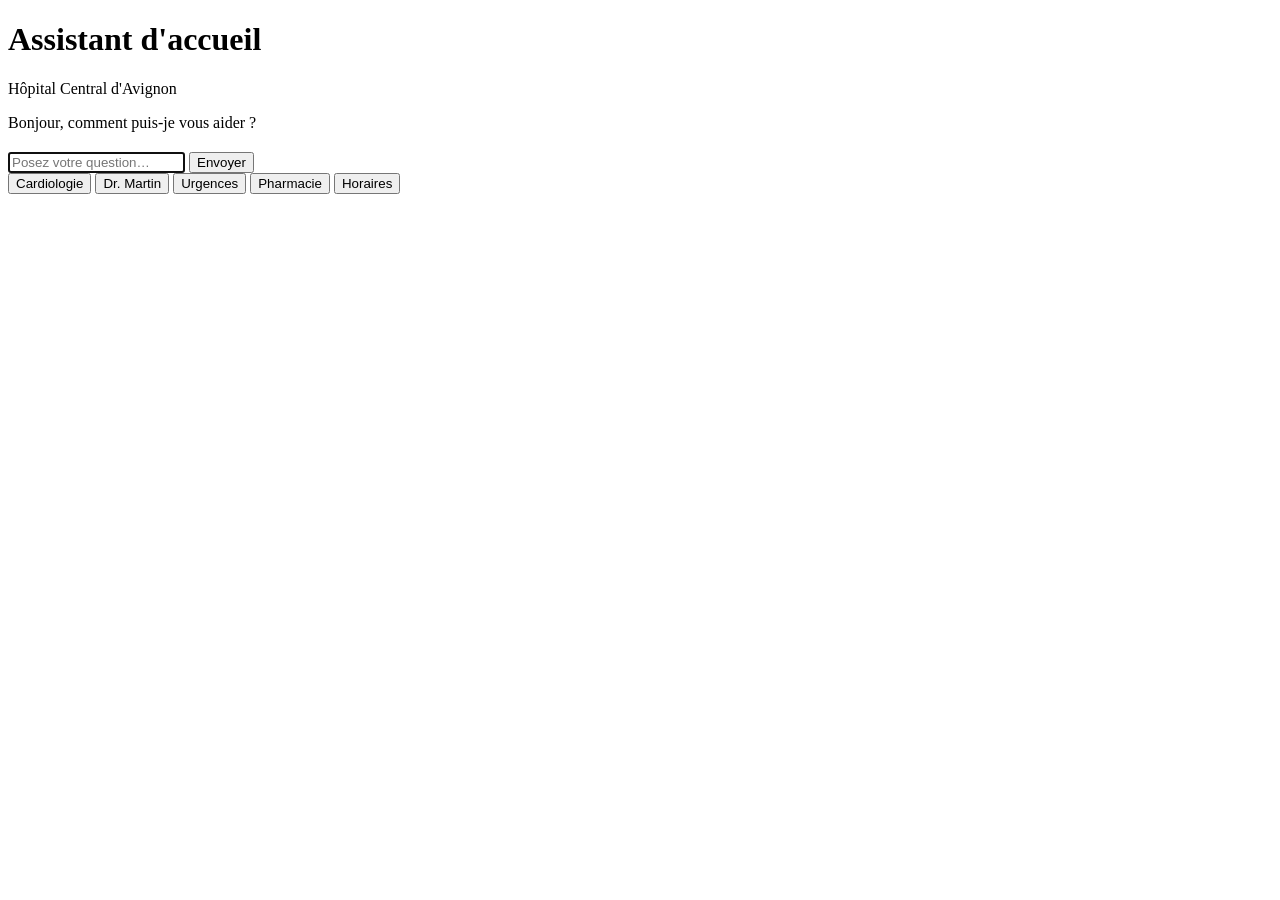
==== chatbot/templates/index.html @ 7876db2a "chat and tablet display using qi for pepper" ====
<!DOCTYPE html>
<html lang="fr">
<head>
  <meta charset="UTF-8" />
  <meta name="viewport" content="width=device-width, initial-scale=1.0" />
  <title>Assistant Pepper – Accueil Hospitalier</title>
  <link rel="stylesheet" href="/static/css/style.css" />
</head>
<body>
  <header>
    <div class="header-inner">
      <img src="/static/img/pepper_icon.svg" alt="Pepper" class="pepper-icon" onerror="this.style.display='none'" />
      <div>
        <h1>Assistant d'accueil</h1>
        <p class="subtitle">Hôpital Central d'Avignon</p>
      </div>
    </div>
  </header>

  <main>
    <div id="chat-container">
      <div id="messages">
        <div class="message bot">
          <div class="bubble">Bonjour, comment puis-je vous aider ?</div>
        </div>
      </div>
    </div>

    <div id="info-card" class="hidden">
      <h2 id="card-title"></h2>
      <div id="card-body"></div>
    </div>
  </main>

  <footer>
    <form id="chat-form" autocomplete="off">
      <input
        id="user-input"
        type="text"
        placeholder="Posez votre question…"
        autofocus
        maxlength="300"
      />
      <button type="submit" id="send-btn">Envoyer</button>
    </form>
    <div id="quick-buttons">
      <button class="quick-btn" data-msg="Où se trouve la cardiologie ?">Cardiologie</button>
      <button class="quick-btn" data-msg="Je cherche le docteur Martin">Dr. Martin</button>
      <button class="quick-btn" data-msg="Où sont les urgences ?">Urgences</button>
      <button class="quick-btn" data-msg="Pharmacie la plus proche ?">Pharmacie</button>
      <button class="quick-btn" data-msg="Quels sont les horaires de la radiologie ?">Horaires</button>
    </div>
  </footer>

  <script src="/static/js/chat.js"></script>
</body>
</html>
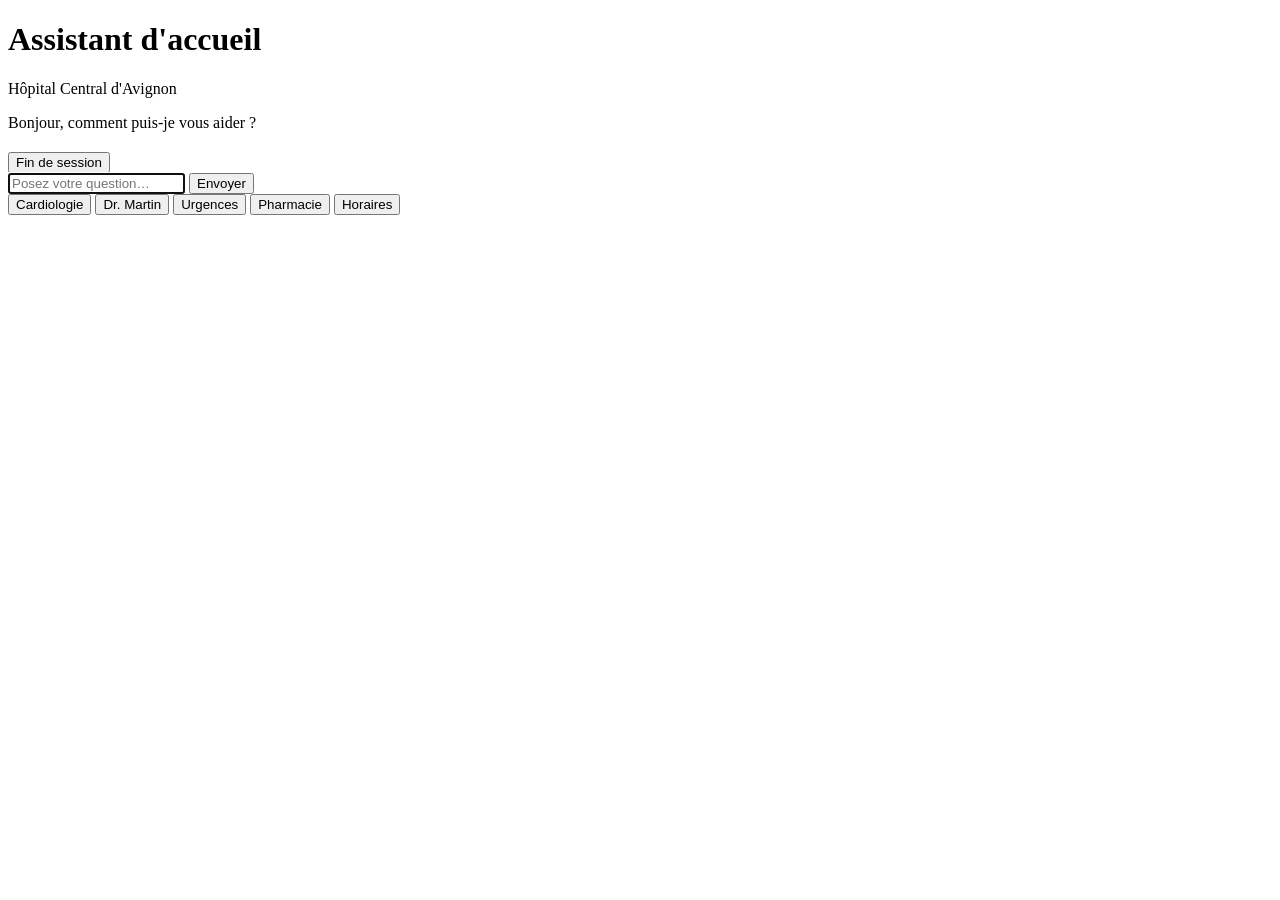
==== commit f4e8edf5: "gestion des sessions + RDV" ====
--- a/chatbot/templates/index.html
+++ b/chatbot/templates/index.html
@@ -33,6 +33,10 @@
   </main>
 
   <footer>
+    <div id="session-bar">
+      <span id="session-timer"></span>
+      <button id="reset-btn" onclick="resetSession()">Fin de session</button>
+    </div>
     <form id="chat-form" autocomplete="off">
       <input
         id="user-input"
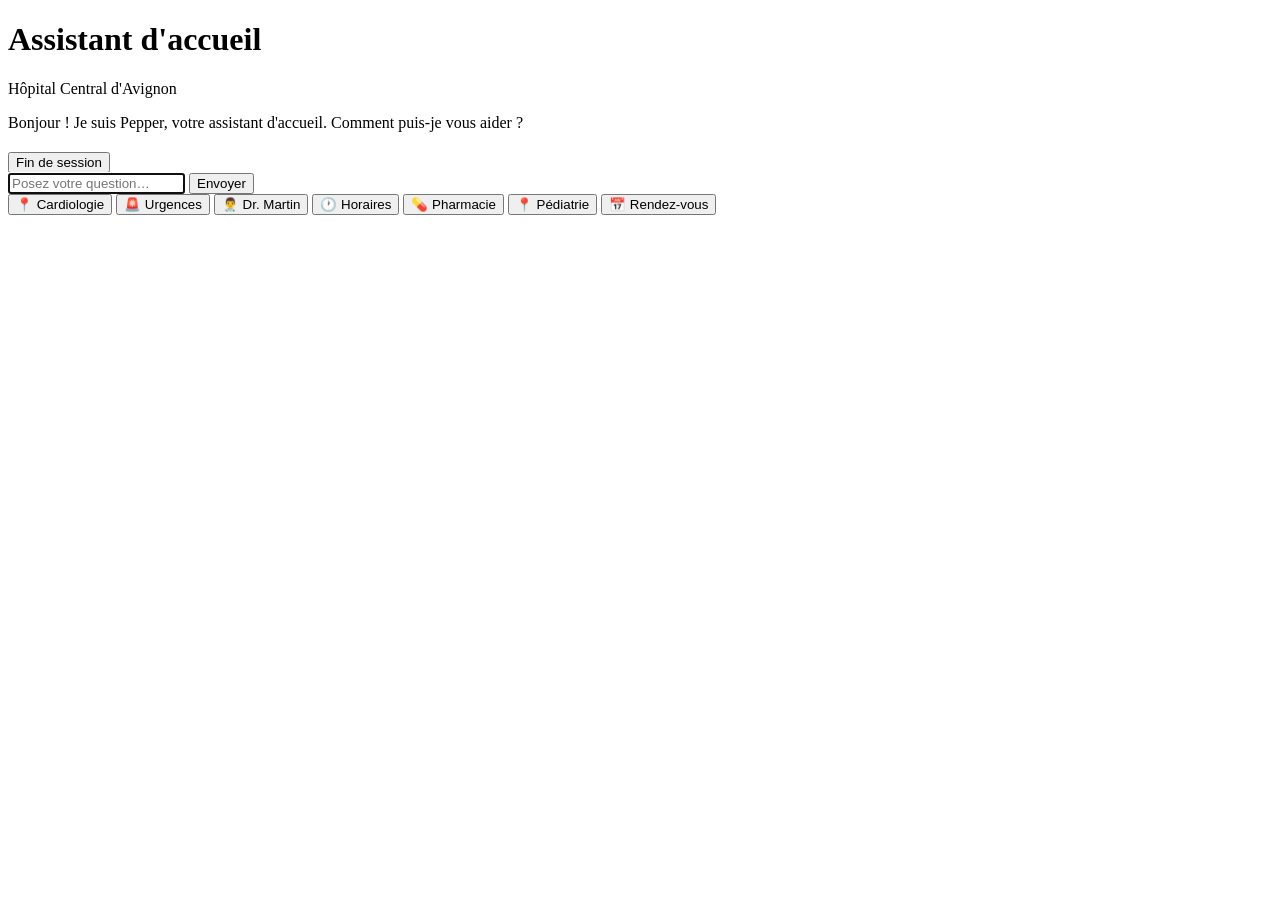
==== commit dbfcb96d: "resoudre le probleme d'affichage" ====
--- a/chatbot/templates/index.html
+++ b/chatbot/templates/index.html
@@ -21,7 +21,7 @@
     <div id="chat-container">
       <div id="messages">
         <div class="message bot">
-          <div class="bubble">Bonjour, comment puis-je vous aider ?</div>
+          <div class="bubble">Bonjour ! Je suis Pepper, votre assistant d'accueil. Comment puis-je vous aider ?</div>
         </div>
       </div>
     </div>
@@ -48,11 +48,13 @@
       <button type="submit" id="send-btn">Envoyer</button>
     </form>
     <div id="quick-buttons">
-      <button class="quick-btn" data-msg="Où se trouve la cardiologie ?">Cardiologie</button>
-      <button class="quick-btn" data-msg="Je cherche le docteur Martin">Dr. Martin</button>
-      <button class="quick-btn" data-msg="Où sont les urgences ?">Urgences</button>
-      <button class="quick-btn" data-msg="Pharmacie la plus proche ?">Pharmacie</button>
-      <button class="quick-btn" data-msg="Quels sont les horaires de la radiologie ?">Horaires</button>
+      <button class="quick-btn" data-msg="Où se trouve la cardiologie ?">📍 Cardiologie</button>
+      <button class="quick-btn" data-msg="Où sont les urgences ?">🚨 Urgences</button>
+      <button class="quick-btn" data-msg="Je cherche le docteur Martin">👨‍⚕️ Dr. Martin</button>
+      <button class="quick-btn" data-msg="Quels sont les horaires de la radiologie ?">🕐 Horaires</button>
+      <button class="quick-btn" data-msg="Pharmacie la plus proche ?">💊 Pharmacie</button>
+      <button class="quick-btn" data-msg="Où se trouve la pédiatrie ?">📍 Pédiatrie</button>
+      <button class="quick-btn" data-msg="Comment prendre un rendez-vous ?">📅 Rendez-vous</button>
     </div>
   </footer>
 
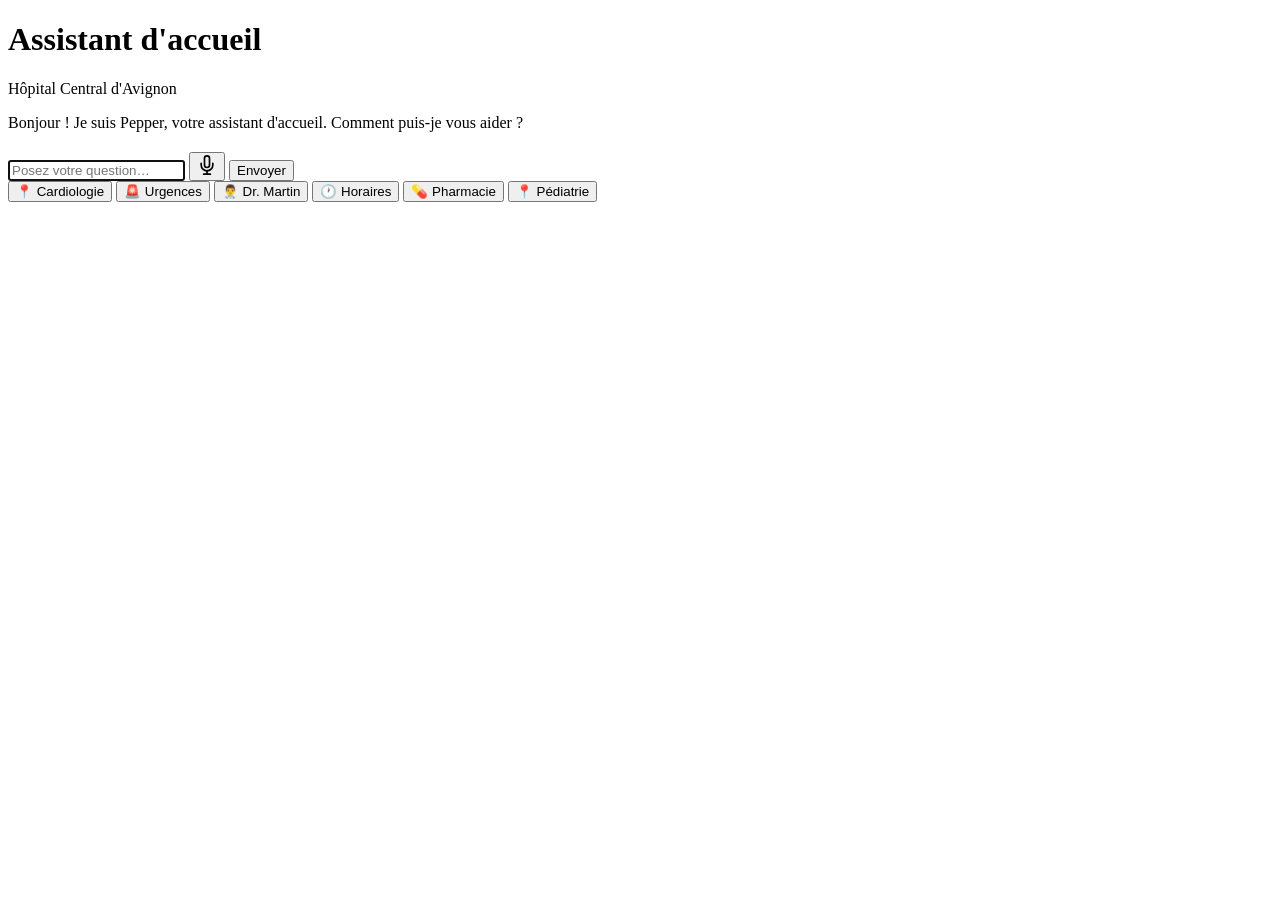
==== commit 451a6169: "STT et TTS amélioration" ====
--- a/chatbot/templates/index.html
+++ b/chatbot/templates/index.html
@@ -33,10 +33,6 @@
   </main>
 
   <footer>
-    <div id="session-bar">
-      <span id="session-timer"></span>
-      <button id="reset-btn" onclick="resetSession()">Fin de session</button>
-    </div>
     <form id="chat-form" autocomplete="off">
       <input
         id="user-input"
@@ -45,6 +41,14 @@
         autofocus
         maxlength="300"
       />
+      <button type="button" id="mic-btn" title="Parler" aria-label="Activer le micro">
+        <svg xmlns="http://www.w3.org/2000/svg" width="20" height="20" viewBox="0 0 24 24" fill="none" stroke="currentColor" stroke-width="2" stroke-linecap="round" stroke-linejoin="round">
+          <path d="M12 1a3 3 0 0 0-3 3v8a3 3 0 0 0 6 0V4a3 3 0 0 0-3-3z"/>
+          <path d="M19 10v2a7 7 0 0 1-14 0v-2"/>
+          <line x1="12" y1="19" x2="12" y2="23"/>
+          <line x1="8" y1="23" x2="16" y2="23"/>
+        </svg>
+      </button>
       <button type="submit" id="send-btn">Envoyer</button>
     </form>
     <div id="quick-buttons">
@@ -54,7 +58,6 @@
       <button class="quick-btn" data-msg="Quels sont les horaires de la radiologie ?">🕐 Horaires</button>
       <button class="quick-btn" data-msg="Pharmacie la plus proche ?">💊 Pharmacie</button>
       <button class="quick-btn" data-msg="Où se trouve la pédiatrie ?">📍 Pédiatrie</button>
-      <button class="quick-btn" data-msg="Comment prendre un rendez-vous ?">📅 Rendez-vous</button>
     </div>
   </footer>
 
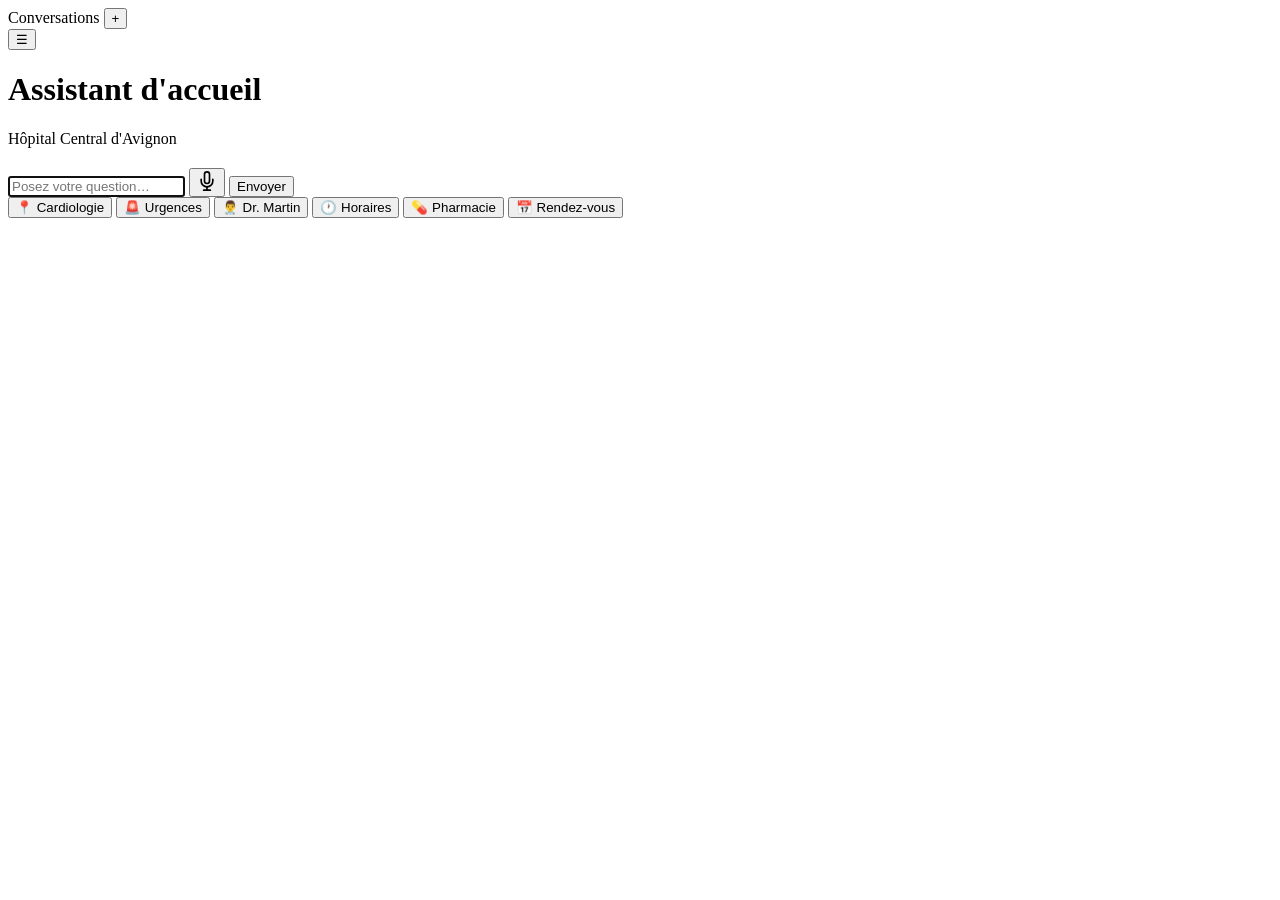
==== commit b09ac8c6: "TEST openAI + implemntation gestion des rdv à nouveau" ====
--- a/chatbot/templates/index.html
+++ b/chatbot/templates/index.html
@@ -7,59 +7,66 @@
   <link rel="stylesheet" href="/static/css/style.css" />
 </head>
 <body>
-  <header>
-    <div class="header-inner">
-      <img src="/static/img/pepper_icon.svg" alt="Pepper" class="pepper-icon" onerror="this.style.display='none'" />
-      <div>
-        <h1>Assistant d'accueil</h1>
-        <p class="subtitle">Hôpital Central d'Avignon</p>
+  <div id="app">
+
+    <!-- ── Sidebar (visible par défaut) ── -->
+    <aside id="sidebar" class="open">
+      <div id="sidebar-header">
+        <span class="sidebar-title">Conversations</span>
+        <button id="new-chat-btn" title="Nouvelle conversation">+</button>
       </div>
+      <div id="conv-list"></div>
+    </aside>
+
+    <!-- ── Zone principale (toujours pleine largeur) ── -->
+    <div id="main-panel">
+      <header>
+        <div class="header-inner">
+          <button id="sidebar-toggle" title="Menu">&#9776;</button>
+          <img src="/static/img/pepper_icon.svg" alt="Pepper" class="pepper-icon" onerror="this.style.display='none'" />
+          <div>
+            <h1>Assistant d'accueil</h1>
+            <p class="subtitle">Hôpital Central d'Avignon</p>
+          </div>
+        </div>
+      </header>
+
+      <main>
+        <div id="chat-container">
+          <div id="messages">
+          </div>
+        </div>
+
+        <div id="info-card" class="hidden">
+          <h2 id="card-title"></h2>
+          <div id="card-body"></div>
+        </div>
+      </main>
+
+      <footer>
+        <form id="chat-form" autocomplete="off">
+          <input id="user-input" type="text" placeholder="Posez votre question…" autofocus maxlength="300" />
+          <button type="button" id="mic-btn" title="Parler" aria-label="Activer le micro">
+            <svg xmlns="http://www.w3.org/2000/svg" width="20" height="20" viewBox="0 0 24 24" fill="none" stroke="currentColor" stroke-width="2" stroke-linecap="round" stroke-linejoin="round">
+              <path d="M12 1a3 3 0 0 0-3 3v8a3 3 0 0 0 6 0V4a3 3 0 0 0-3-3z"/>
+              <path d="M19 10v2a7 7 0 0 1-14 0v-2"/>
+              <line x1="12" y1="19" x2="12" y2="23"/>
+              <line x1="8" y1="23" x2="16" y2="23"/>
+            </svg>
+          </button>
+          <button type="submit" id="send-btn">Envoyer</button>
+        </form>
+        <div id="quick-buttons">
+          <button class="quick-btn" data-msg="Où se trouve la cardiologie ?">📍 Cardiologie</button>
+          <button class="quick-btn" data-msg="Où sont les urgences ?">🚨 Urgences</button>
+          <button class="quick-btn" data-msg="Je cherche le docteur Martin">👨‍⚕️ Dr. Martin</button>
+          <button class="quick-btn" data-msg="Quels sont les horaires de la radiologie ?">🕐 Horaires</button>
+          <button class="quick-btn" data-msg="Pharmacie la plus proche ?">💊 Pharmacie</button>
+          <button class="quick-btn" data-msg="Je voudrais prendre un rendez-vous">📅 Rendez-vous</button>
+        </div>
+      </footer>
     </div>
-  </header>
-
-  <main>
-    <div id="chat-container">
-      <div id="messages">
-        <div class="message bot">
-          <div class="bubble">Bonjour ! Je suis Pepper, votre assistant d'accueil. Comment puis-je vous aider ?</div>
-        </div>
-      </div>
-    </div>
-
-    <div id="info-card" class="hidden">
-      <h2 id="card-title"></h2>
-      <div id="card-body"></div>
-    </div>
-  </main>
-
-  <footer>
-    <form id="chat-form" autocomplete="off">
-      <input
-        id="user-input"
-        type="text"
-        placeholder="Posez votre question…"
-        autofocus
-        maxlength="300"
-      />
-      <button type="button" id="mic-btn" title="Parler" aria-label="Activer le micro">
-        <svg xmlns="http://www.w3.org/2000/svg" width="20" height="20" viewBox="0 0 24 24" fill="none" stroke="currentColor" stroke-width="2" stroke-linecap="round" stroke-linejoin="round">
-          <path d="M12 1a3 3 0 0 0-3 3v8a3 3 0 0 0 6 0V4a3 3 0 0 0-3-3z"/>
-          <path d="M19 10v2a7 7 0 0 1-14 0v-2"/>
-          <line x1="12" y1="19" x2="12" y2="23"/>
-          <line x1="8" y1="23" x2="16" y2="23"/>
-        </svg>
-      </button>
-      <button type="submit" id="send-btn">Envoyer</button>
-    </form>
-    <div id="quick-buttons">
-      <button class="quick-btn" data-msg="Où se trouve la cardiologie ?">📍 Cardiologie</button>
-      <button class="quick-btn" data-msg="Où sont les urgences ?">🚨 Urgences</button>
-      <button class="quick-btn" data-msg="Je cherche le docteur Martin">👨‍⚕️ Dr. Martin</button>
-      <button class="quick-btn" data-msg="Quels sont les horaires de la radiologie ?">🕐 Horaires</button>
-      <button class="quick-btn" data-msg="Pharmacie la plus proche ?">💊 Pharmacie</button>
-      <button class="quick-btn" data-msg="Où se trouve la pédiatrie ?">📍 Pédiatrie</button>
-    </div>
-  </footer>
+  </div>
 
   <script src="/static/js/chat.js"></script>
 </body>
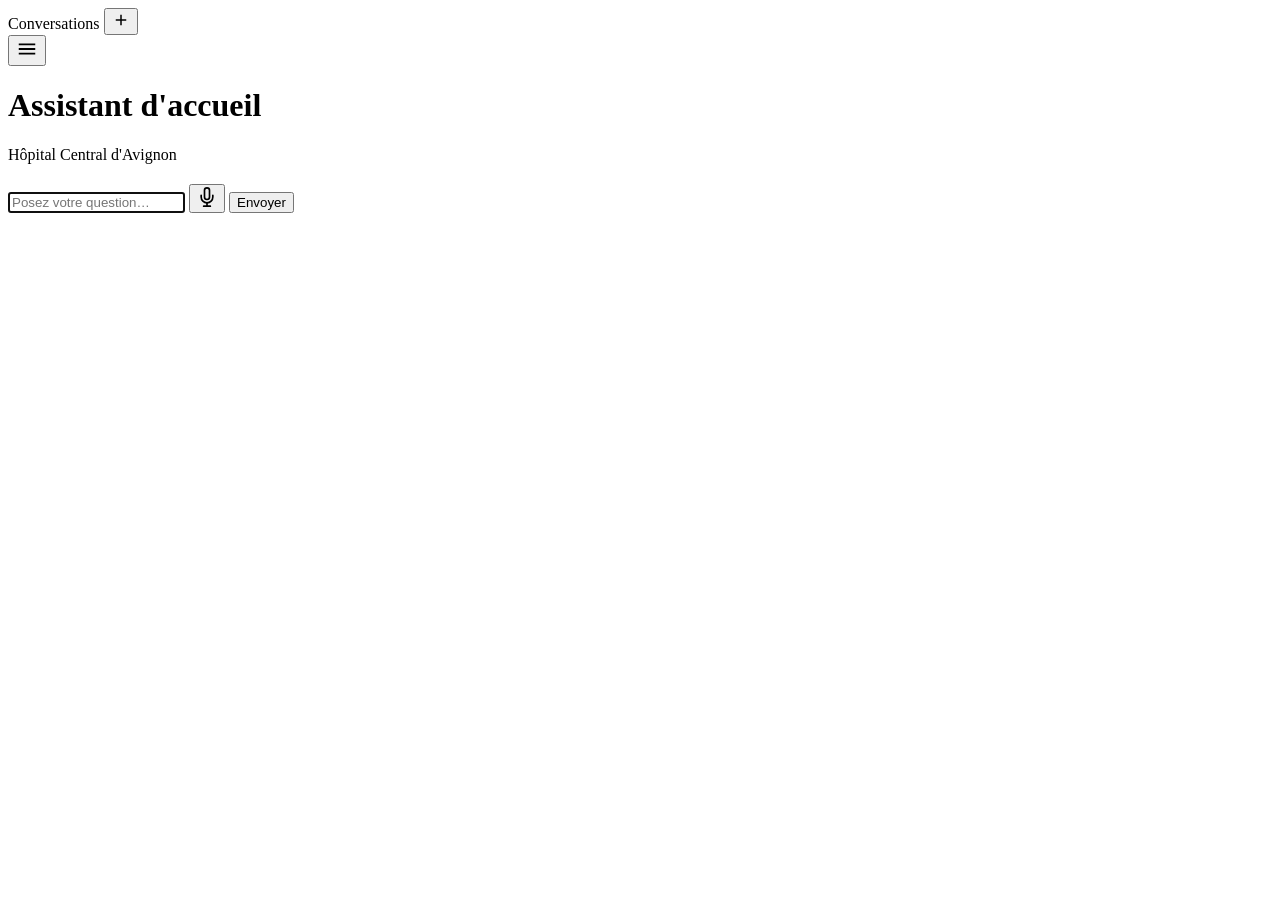
==== commit f072dd7d: "ajouter des sidebar pour les conversation et ajoput d'un scrollbar" ====
--- a/chatbot/templates/index.html
+++ b/chatbot/templates/index.html
@@ -9,20 +9,29 @@
 <body>
   <div id="app">
 
-    <!-- ── Sidebar (visible par défaut) ── -->
-    <aside id="sidebar" class="open">
+    <!-- ── Colonne gauche : conversations ── -->
+    <aside id="sidebar">
       <div id="sidebar-header">
         <span class="sidebar-title">Conversations</span>
-        <button id="new-chat-btn" title="Nouvelle conversation">+</button>
+        <button id="new-chat-btn" title="Nouvelle conversation">
+          <svg xmlns="http://www.w3.org/2000/svg" viewBox="0 0 24 24" fill="currentColor" width="18" height="18">
+            <path d="M19 13h-6v6h-2v-6H5v-2h6V5h2v6h6v2z"/>
+          </svg>
+        </button>
       </div>
       <div id="conv-list"></div>
     </aside>
 
-    <!-- ── Zone principale (toujours pleine largeur) ── -->
+    <!-- ── Colonne droite : chat ── -->
     <div id="main-panel">
       <header>
         <div class="header-inner">
-          <button id="sidebar-toggle" title="Menu">&#9776;</button>
+          <!-- Bouton pour cacher/montrer la sidebar -->
+          <button id="sidebar-toggle" title="Afficher / masquer les conversations">
+            <svg xmlns="http://www.w3.org/2000/svg" viewBox="0 0 24 24" fill="currentColor" width="22" height="22">
+              <path d="M3 18v-2h18v2H3zm0-5v-2h18v2H3zm0-5V6h18v2H3z"/>
+            </svg>
+          </button>
           <img src="/static/img/pepper_icon.svg" alt="Pepper" class="pepper-icon" onerror="this.style.display='none'" />
           <div>
             <h1>Assistant d'accueil</h1>
@@ -33,10 +42,8 @@
 
       <main>
         <div id="chat-container">
-          <div id="messages">
-          </div>
+          <div id="messages"></div>
         </div>
-
         <div id="info-card" class="hidden">
           <h2 id="card-title"></h2>
           <div id="card-body"></div>
@@ -56,14 +63,6 @@
           </button>
           <button type="submit" id="send-btn">Envoyer</button>
         </form>
-        <div id="quick-buttons">
-          <button class="quick-btn" data-msg="Où se trouve la cardiologie ?">📍 Cardiologie</button>
-          <button class="quick-btn" data-msg="Où sont les urgences ?">🚨 Urgences</button>
-          <button class="quick-btn" data-msg="Je cherche le docteur Martin">👨‍⚕️ Dr. Martin</button>
-          <button class="quick-btn" data-msg="Quels sont les horaires de la radiologie ?">🕐 Horaires</button>
-          <button class="quick-btn" data-msg="Pharmacie la plus proche ?">💊 Pharmacie</button>
-          <button class="quick-btn" data-msg="Je voudrais prendre un rendez-vous">📅 Rendez-vous</button>
-        </div>
       </footer>
     </div>
   </div>
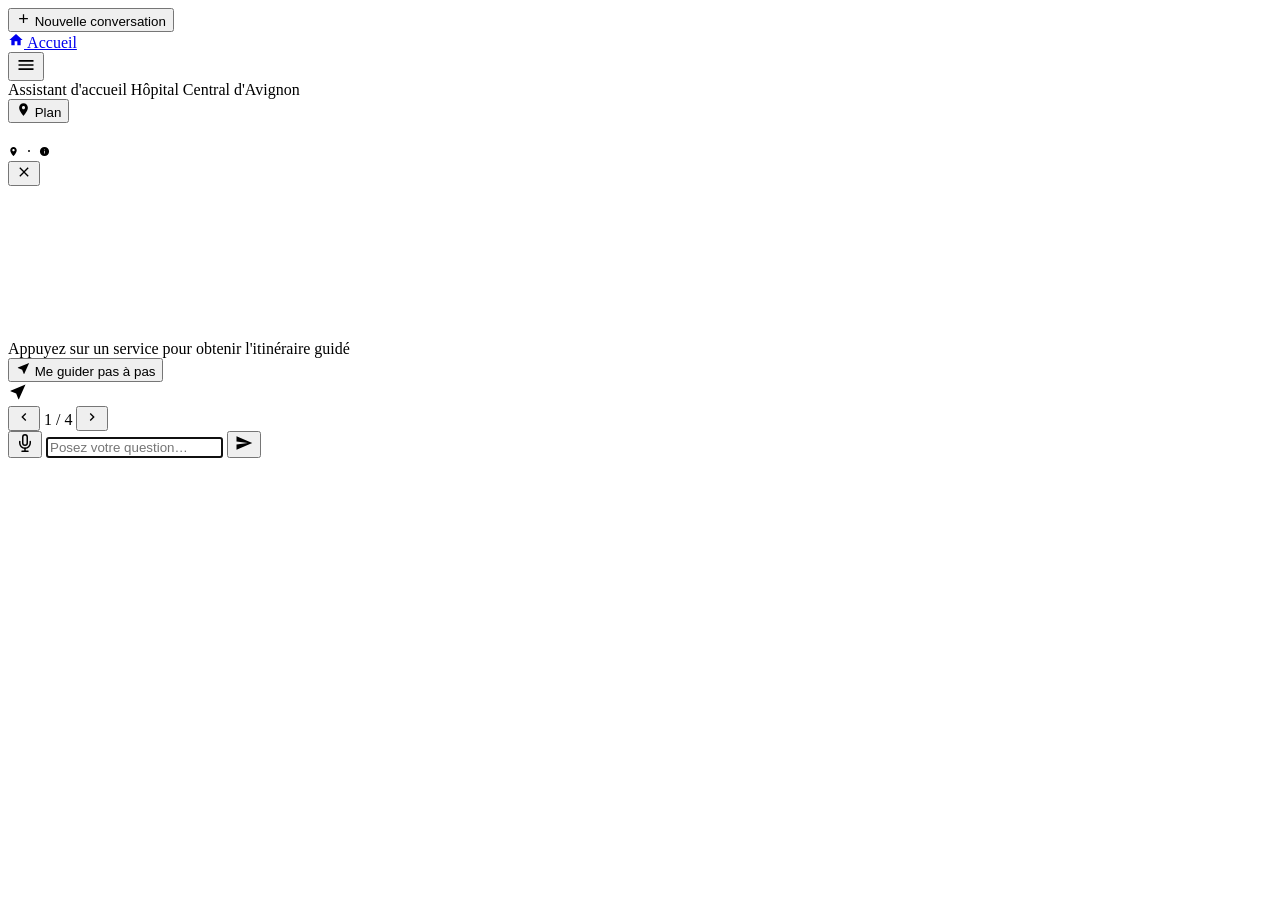
==== commit b75267e2: "nettoyage du code et remplissage de README" ====
--- a/chatbot/templates/index.html
+++ b/chatbot/templates/index.html
@@ -1,72 +1,146 @@
 <!DOCTYPE html>
 <html lang="fr">
 <head>
-  <meta charset="UTF-8" />
-  <meta name="viewport" content="width=device-width, initial-scale=1.0" />
-  <title>Assistant Pepper – Accueil Hospitalier</title>
-  <link rel="stylesheet" href="/static/css/style.css" />
+  <meta charset="UTF-8"/>
+  <meta name="viewport" content="width=device-width, initial-scale=1.0"/>
+  <title>Pepper — Assistant d'accueil</title>
+  <link rel="stylesheet" href="/static/css/style.css"/>
 </head>
 <body>
-  <div id="app">
+<div id="app">
 
-    <!-- ── Colonne gauche : conversations ── -->
-    <aside id="sidebar">
-      <div id="sidebar-header">
-        <span class="sidebar-title">Conversations</span>
-        <button id="new-chat-btn" title="Nouvelle conversation">
-          <svg xmlns="http://www.w3.org/2000/svg" viewBox="0 0 24 24" fill="currentColor" width="18" height="18">
-            <path d="M19 13h-6v6h-2v-6H5v-2h6V5h2v6h6v2z"/>
+  <!-- ══ Sidebar ══ -->
+  <aside id="sidebar">
+    <div id="sidebar-top">
+      <button id="new-chat-btn" title="Nouvelle conversation">
+        <svg xmlns="http://www.w3.org/2000/svg" viewBox="0 0 24 24" fill="currentColor" width="15" height="15">
+          <path d="M19 13h-6v6h-2v-6H5v-2h6V5h2v6h6v2z"/>
+        </svg>
+        Nouvelle conversation
+      </button>
+    </div>
+
+    <div id="conv-list"></div>
+
+    <div id="sidebar-footer">
+      <a href="/" class="home-link" title="Retour à l'accueil">
+        <svg xmlns="http://www.w3.org/2000/svg" viewBox="0 0 24 24" fill="currentColor" width="16" height="16">
+          <path d="M10 20v-6h4v6h5v-8h3L12 3 2 12h3v8z"/>
+        </svg>
+        Accueil
+      </a>
+    </div>
+  </aside>
+
+  <!-- ══ Main panel ══ -->
+  <div id="main-panel">
+
+    <!-- Header -->
+    <header>
+      <button id="sidebar-toggle" title="Afficher / masquer le menu">
+        <svg xmlns="http://www.w3.org/2000/svg" viewBox="0 0 24 24" fill="currentColor" width="20" height="20">
+          <path d="M3 18v-2h18v2H3zm0-5v-2h18v2H3zm0-5V6h18v2H3z"/>
+        </svg>
+      </button>
+      <img src="/static/img/pepper_icon.svg" alt="" class="pepper-icon" onerror="this.style.display='none'"/>
+      <div class="header-info">
+        <span class="header-title">Assistant d'accueil</span>
+        <span class="header-sub">Hôpital Central d'Avignon</span>
+      </div>
+    </header>
+
+    <!-- Bouton Plan (position:fixed, indépendant du header) -->
+    <button id="map-btn" title="Voir l'itinéraire guidé">
+      <svg xmlns="http://www.w3.org/2000/svg" viewBox="0 0 24 24" fill="currentColor" width="15" height="15">
+        <path d="M12 2C8.1 2 5 5.1 5 9c0 5.3 7 13 7 13s7-7.7 7-13c0-3.9-3.1-7-7-7zm0 9.5c-1.4 0-2.5-1.1-2.5-2.5S10.6 6.5 12 6.5s2.5 1.1 2.5 2.5S13.4 11.5 12 11.5z"/>
+      </svg>
+      Plan
+    </button>
+
+    <!-- Chat + overlays -->
+    <main>
+      <div id="chat-container">
+        <div id="messages"></div>
+      </div>
+
+      <!-- Carte info (horaires, médecins…) -->
+      <div id="info-card">
+        <h2 id="card-title"></h2>
+        <div id="card-body"></div>
+      </div>
+
+      <!-- Panneau carte navigation -->
+      <div id="map-panel">
+        <div id="map-header">
+          <div>
+            <div id="map-service-title"></div>
+            <div id="map-info">
+              <svg xmlns="http://www.w3.org/2000/svg" viewBox="0 0 24 24" fill="currentColor" width="11" height="11"><path d="M12 2C8.1 2 5 5.1 5 9c0 5.3 7 13 7 13s7-7.7 7-13c0-3.9-3.1-7-7-7zm0 9.5c-1.4 0-2.5-1.1-2.5-2.5S10.6 6.5 12 6.5s2.5 1.1 2.5 2.5S13.4 11.5 12 11.5z"/></svg>
+              <span id="map-distance"></span>
+              &nbsp;·&nbsp;
+              <svg xmlns="http://www.w3.org/2000/svg" viewBox="0 0 24 24" fill="currentColor" width="11" height="11"><path d="M12 2a10 10 0 1 0 0 20A10 10 0 0 0 12 2zm.5 14.5H11V11h1.5v5.5zm0-7H11V7.5h1.5V9.5z"/></svg>
+              <span id="map-duration"></span>
+            </div>
+          </div>
+          <button id="map-close" title="Fermer la carte">
+            <svg xmlns="http://www.w3.org/2000/svg" viewBox="0 0 24 24" fill="currentColor" width="16" height="16">
+              <path d="M19 6.4L17.6 5 12 10.6 6.4 5 5 6.4 10.6 12 5 17.6 6.4 19 12 13.4 17.6 19 19 17.6 13.4 12z"/>
+            </svg>
+          </button>
+        </div>
+
+        <canvas id="map-canvas"></canvas>
+
+        <div id="map-hint">Appuyez sur un service pour obtenir l'itinéraire guidé</div>
+
+        <button id="map-guide-btn">
+          <svg xmlns="http://www.w3.org/2000/svg" viewBox="0 0 24 24" fill="currentColor" width="15" height="15"><path d="M21 3L3 10.5v.6l6.8 2.7 2.7 6.8h.6L21 3z"/></svg>
+          Me guider pas à pas
+        </button>
+
+        <div id="map-steps">
+          <div id="map-step-icon">
+            <svg xmlns="http://www.w3.org/2000/svg" viewBox="0 0 24 24" fill="currentColor" width="20" height="20"><path d="M21 3L3 10.5v.6l6.8 2.7 2.7 6.8h.6L21 3z"/></svg>
+          </div>
+          <div id="map-step-text"></div>
+          <div id="map-step-nav">
+            <button id="map-step-prev">
+              <svg xmlns="http://www.w3.org/2000/svg" viewBox="0 0 24 24" fill="currentColor" width="16" height="16"><path d="M15.4 16.6L10.8 12l4.6-4.6L14 6l-6 6 6 6z"/></svg>
+            </button>
+            <span id="map-step-counter">1 / 4</span>
+            <button id="map-step-next">
+              <svg xmlns="http://www.w3.org/2000/svg" viewBox="0 0 24 24" fill="currentColor" width="16" height="16"><path d="M8.6 16.6L13.2 12 8.6 7.4 10 6l6 6-6 6z"/></svg>
+            </button>
+          </div>
+        </div>
+      </div>
+
+    </main>
+
+    <!-- Input -->
+    <footer>
+      <form id="chat-form" autocomplete="off">
+        <button type="button" id="mic-btn" title="Parler" aria-label="Activer le micro">
+          <svg xmlns="http://www.w3.org/2000/svg" width="18" height="18" viewBox="0 0 24 24" fill="none" stroke="currentColor" stroke-width="2" stroke-linecap="round" stroke-linejoin="round">
+            <path d="M12 1a3 3 0 0 0-3 3v8a3 3 0 0 0 6 0V4a3 3 0 0 0-3-3z"/>
+            <path d="M19 10v2a7 7 0 0 1-14 0v-2"/>
+            <line x1="12" y1="19" x2="12" y2="23"/>
+            <line x1="8" y1="23" x2="16" y2="23"/>
           </svg>
         </button>
-      </div>
-      <div id="conv-list"></div>
-    </aside>
+        <input id="user-input" type="text" placeholder="Posez votre question…" autofocus maxlength="300"/>
+        <button type="submit" id="send-btn" title="Envoyer">
+          <svg xmlns="http://www.w3.org/2000/svg" viewBox="0 0 24 24" fill="currentColor" width="18" height="18">
+            <path d="M2.01 21L23 12 2.01 3 2 10l15 2-15 2z"/>
+          </svg>
+        </button>
+      </form>
+    </footer>
 
-    <!-- ── Colonne droite : chat ── -->
-    <div id="main-panel">
-      <header>
-        <div class="header-inner">
-          <!-- Bouton pour cacher/montrer la sidebar -->
-          <button id="sidebar-toggle" title="Afficher / masquer les conversations">
-            <svg xmlns="http://www.w3.org/2000/svg" viewBox="0 0 24 24" fill="currentColor" width="22" height="22">
-              <path d="M3 18v-2h18v2H3zm0-5v-2h18v2H3zm0-5V6h18v2H3z"/>
-            </svg>
-          </button>
-          <img src="/static/img/pepper_icon.svg" alt="Pepper" class="pepper-icon" onerror="this.style.display='none'" />
-          <div>
-            <h1>Assistant d'accueil</h1>
-            <p class="subtitle">Hôpital Central d'Avignon</p>
-          </div>
-        </div>
-      </header>
+  </div>
+</div>
 
-      <main>
-        <div id="chat-container">
-          <div id="messages"></div>
-        </div>
-        <div id="info-card" class="hidden">
-          <h2 id="card-title"></h2>
-          <div id="card-body"></div>
-        </div>
-      </main>
-
-      <footer>
-        <form id="chat-form" autocomplete="off">
-          <input id="user-input" type="text" placeholder="Posez votre question…" autofocus maxlength="300" />
-          <button type="button" id="mic-btn" title="Parler" aria-label="Activer le micro">
-            <svg xmlns="http://www.w3.org/2000/svg" width="20" height="20" viewBox="0 0 24 24" fill="none" stroke="currentColor" stroke-width="2" stroke-linecap="round" stroke-linejoin="round">
-              <path d="M12 1a3 3 0 0 0-3 3v8a3 3 0 0 0 6 0V4a3 3 0 0 0-3-3z"/>
-              <path d="M19 10v2a7 7 0 0 1-14 0v-2"/>
-              <line x1="12" y1="19" x2="12" y2="23"/>
-              <line x1="8" y1="23" x2="16" y2="23"/>
-            </svg>
-          </button>
-          <button type="submit" id="send-btn">Envoyer</button>
-        </form>
-      </footer>
-    </div>
-  </div>
-
-  <script src="/static/js/chat.js"></script>
+<script src="/static/js/hospital_map.js"></script>
+<script src="/static/js/chat.js"></script>
 </body>
 </html>
